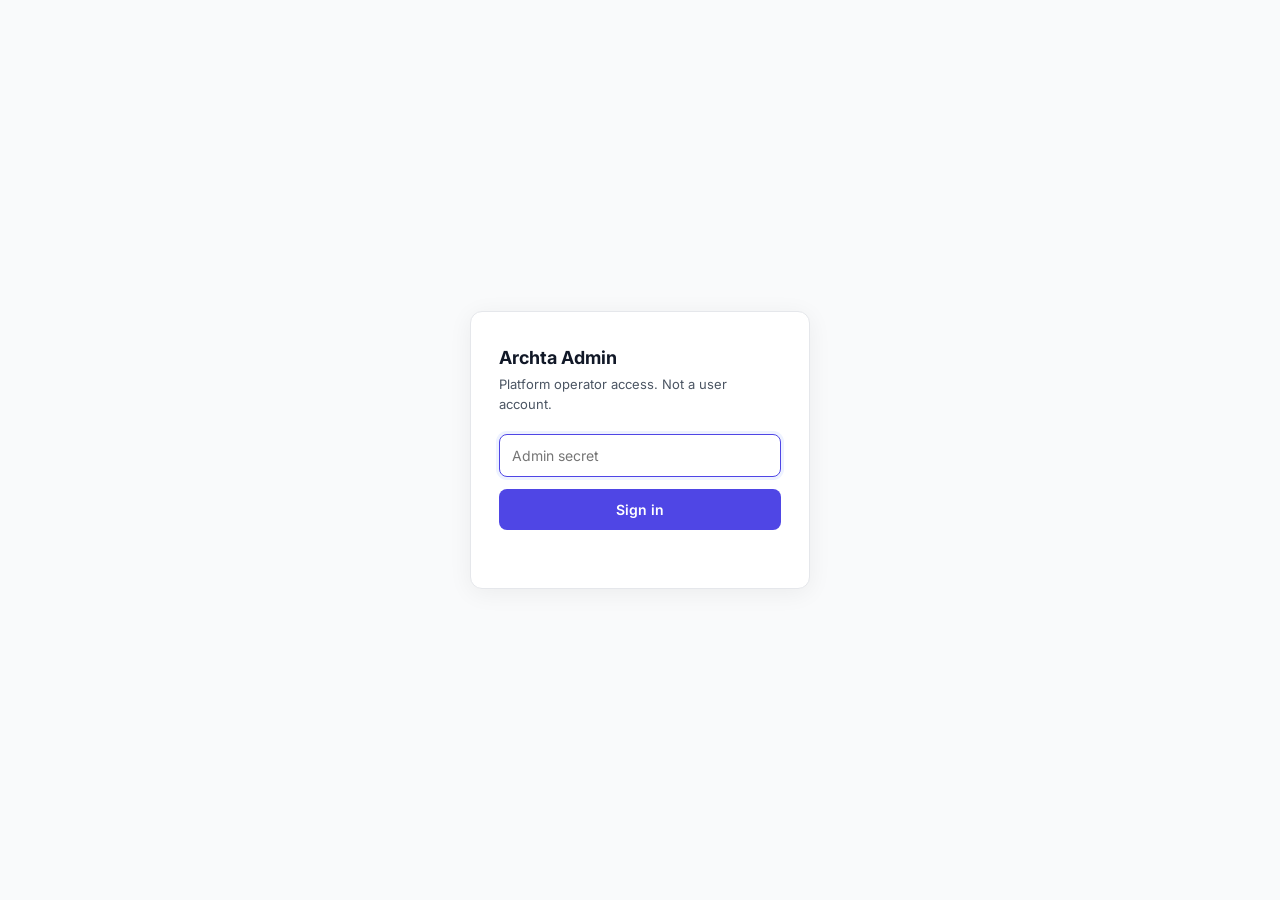
==== admin.html @ 68f450b1 "admin.html moved to frontend, vercel.json rewrite, community report UI" ====
<!DOCTYPE html>
<html lang="en">
<head>
<meta charset="UTF-8">
<meta name="viewport" content="width=device-width, initial-scale=1.0">
<meta name="robots" content="noindex, nofollow">
<title>Archta — Admin</title>
<link rel="preconnect" href="https://fonts.googleapis.com">
<link rel="preconnect" href="https://fonts.gstatic.com" crossorigin>
<link href="https://fonts.googleapis.com/css2?family=Inter:wght@400;500;600;700&family=IBM+Plex+Mono:wght@400;500;600&display=swap" rel="stylesheet">
<!--
  ADMIN DASHBOARD — completely standalone.

  Deliberately shares nothing with the operator app (realestate.css/js) or
  the buyer portal (portal.html/js): its own markup, its own inline styles
  below, its own admin.js. This page has visibility across every workspace
  on the platform at once — reusing a component library built around "one
  authenticated org" would be the wrong abstraction, and a bug in shared CSS
  here would be a bug that touches the one screen with the widest blast
  radius in the whole product.

  Auth is a single shared secret (ADMIN_SECRET), not a user session: there is
  no login-as-a-person here, only "does the caller know the operator
  secret". admin.js stores it in sessionStorage (not localStorage — it should
  not outlive the tab) and sends it as `Authorization: Bearer <secret>` on
  every request to /api/admin/*.
-->
<style>
  * { box-sizing: border-box; }
  :root {
    --accent: #4F46E5;
    --accent-2: #4338CA;
    --accent-soft: #EEF2FF;
    --bg: #FFFFFF;
    --panel: #F9FAFB;
    --panel-2: #F3F4F6;
    --line: #E5E7EB;
    --text: #111827;
    --text-dim: #4B5563;
    --text-faint: #9CA3AF;
    --danger: #DC2626;
    --danger-soft: #FEF2F2;
    --good: #059669;
    --good-soft: #ECFDF5;
    --warn: #D97706;
    --warn-soft: #FFFBEB;
    --sidebar-bg: #111827;
    --sidebar-line: rgba(255,255,255,0.08);
    --sidebar-text: rgba(255,255,255,0.6);
    --sans: 'Inter', -apple-system, BlinkMacSystemFont, 'Segoe UI', sans-serif;
    --mono: 'IBM Plex Mono', ui-monospace, monospace;
    --radius: 8px;
  }
  html, body { margin: 0; padding: 0; }
  body {
    font-family: var(--sans);
    background: var(--bg);
    color: var(--text);
    font-size: 14px;
    line-height: 1.5;
  }
  [hidden] { display: none !important; }
  button { font: inherit; cursor: pointer; }
  input { font: inherit; }
  a { color: var(--accent); }
  .mono { font-family: var(--mono); font-variant-numeric: tabular-nums; }

  /* ── Login ── */
  #login-screen {
    min-height: 100vh;
    display: grid;
    place-items: center;
    background: var(--panel);
  }
  .login-card {
    width: 100%;
    max-width: 340px;
    background: var(--bg);
    border: 1px solid var(--line);
    border-radius: 12px;
    padding: 32px 28px;
    box-shadow: 0 4px 24px rgba(0,0,0,0.06);
  }
  .login-card h1 { font-size: 18px; margin: 0 0 4px; }
  .login-card p { font-size: 13px; color: var(--text-dim); margin: 0 0 20px; }
  .login-card input {
    width: 100%;
    padding: 10px 12px;
    border: 1px solid var(--line);
    border-radius: var(--radius);
    font-size: 14px;
    margin-bottom: 12px;
  }
  .login-card input:focus { outline: none; border-color: var(--accent); box-shadow: 0 0 0 3px var(--accent-soft); }
  .login-card button {
    width: 100%;
    padding: 10px;
    background: var(--accent);
    color: #fff;
    border: none;
    border-radius: var(--radius);
    font-weight: 600;
    font-size: 14px;
  }
  .login-card button:hover { background: var(--accent-2); }
  .login-error { color: var(--danger); font-size: 12.5px; margin-top: 10px; min-height: 16px; }

  /* ── Shell ── */
  #app-shell { display: grid; grid-template-columns: 210px 1fr; min-height: 100vh; }
  .sidebar { background: var(--sidebar-bg); color: var(--sidebar-text); padding: 18px 12px; }
  .sidebar-brand { color: #fff; font-weight: 700; font-size: 15px; padding: 6px 10px 18px; }
  .sidebar nav button {
    display: block; width: 100%; text-align: left; background: none; border: none;
    color: var(--sidebar-text); padding: 9px 10px; border-radius: 6px; font-size: 13.5px; margin-bottom: 2px;
  }
  .sidebar nav button:hover { background: rgba(255,255,255,0.06); color: #fff; }
  .sidebar nav button.is-active { background: var(--accent); color: #fff; font-weight: 600; }
  .main { padding: 28px 32px 60px; max-width: 1280px; }
  .page-title { font-size: 22px; font-weight: 700; margin: 0 0 20px; }

  /* ── Cards / KPIs ── */
  .kpi-grid { display: grid; grid-template-columns: repeat(3, 1fr); gap: 14px; margin-bottom: 24px; }
  .kpi { background: var(--panel); border: 1px solid var(--line); border-radius: var(--radius); padding: 16px 18px; }
  .kpi-label { font-size: 11px; text-transform: uppercase; letter-spacing: 0.06em; color: var(--text-faint); font-weight: 600; }
  .kpi-value { font-family: var(--mono); font-size: 22px; font-weight: 700; margin-top: 6px; }

  .card { background: var(--bg); border: 1px solid var(--line); border-radius: var(--radius); margin-bottom: 20px; overflow: hidden; }
  .card-head { padding: 12px 16px; border-bottom: 1px solid var(--line); display: flex; align-items: center; gap: 10px; background: var(--panel); }
  .card-head h2 { font-size: 14px; margin: 0; }
  .card-body { padding: 16px; }

  /* ── Table ── */
  .search-input {
    padding: 8px 12px; border: 1px solid var(--line); border-radius: 6px; font-size: 13px; width: 260px;
  }
  table.data { width: 100%; border-collapse: collapse; font-size: 13px; }
  table.data th {
    text-align: left; font-size: 10.5px; text-transform: uppercase; letter-spacing: 0.05em; color: var(--text-faint);
    padding: 8px 10px; border-bottom: 1px solid var(--line); white-space: nowrap;
  }
  table.data td { padding: 9px 10px; border-bottom: 1px solid var(--line); vertical-align: middle; }
  table.data tr:hover { background: var(--panel); }
  table.data tr.is-clickable { cursor: pointer; }
  .table-wrap { overflow-x: auto; }
  .detail-row td { background: var(--panel); padding: 14px 18px; }
  .detail-grid { display: grid; grid-template-columns: repeat(3, 1fr); gap: 10px 20px; font-size: 12.5px; }
  .detail-grid .k { color: var(--text-faint); font-size: 10.5px; text-transform: uppercase; letter-spacing: 0.04em; }
  .detail-grid .v { margin-top: 2px; }

  .badge { display: inline-flex; align-items: center; padding: 2px 8px; border-radius: 20px; font-size: 10.5px; font-weight: 600; text-transform: uppercase; letter-spacing: 0.03em; }
  .badge.good { background: var(--good-soft); color: var(--good); }
  .badge.off { background: var(--panel-2); color: var(--text-faint); }
  .badge.bad { background: var(--danger-soft); color: var(--danger); }
  .badge.warn { background: var(--warn-soft); color: var(--warn); }

  .btn { border: 1px solid var(--line); background: var(--bg); padding: 6px 11px; border-radius: 6px; font-size: 12.5px; font-weight: 500; color: var(--text); }
  .btn:hover { background: var(--panel); }
  .btn.primary { background: var(--accent); border-color: var(--accent); color: #fff; }
  .btn.primary:hover { background: var(--accent-2); }
  .btn.danger { border-color: var(--danger); color: var(--danger); }
  .btn.danger:hover { background: var(--danger-soft); }
  .btn.sm { padding: 4px 9px; font-size: 11.5px; }
  .btn + .btn { margin-left: 6px; }

  .filter-row { display: flex; gap: 8px; margin-bottom: 14px; flex-wrap: wrap; align-items: center; }
  select.filter { padding: 7px 10px; border: 1px solid var(--line); border-radius: 6px; font-size: 12.5px; }

  .empty { text-align: center; padding: 30px; color: var(--text-faint); font-size: 13px; }
  .muted { color: var(--text-faint); font-size: 12px; }

  /* ── Modal ── */
  .scrim { position: fixed; inset: 0; background: rgba(17,24,39,0.5); display: grid; place-items: center; z-index: 100; padding: 20px; }
  .modal { background: #fff; border-radius: 10px; width: 100%; max-width: 420px; box-shadow: 0 20px 60px rgba(0,0,0,0.25); }
  .modal-head { padding: 16px 18px; border-bottom: 1px solid var(--line); font-weight: 700; font-size: 15px; }
  .modal-body { padding: 18px; font-size: 13.5px; line-height: 1.6; }
  .modal-foot { padding: 12px 18px; border-top: 1px solid var(--line); display: flex; justify-content: flex-end; gap: 8px; }
  .password-box {
    font-family: var(--mono); background: var(--panel); border: 1px solid var(--line); border-radius: 6px;
    padding: 10px 12px; font-size: 15px; display: flex; justify-content: space-between; align-items: center; gap: 10px; margin-top: 10px;
  }

  .toast-host { position: fixed; bottom: 18px; right: 18px; z-index: 200; display: flex; flex-direction: column; gap: 8px; }
  .toast { background: var(--text); color: #fff; padding: 10px 14px; border-radius: 8px; font-size: 13px; box-shadow: 0 4px 12px rgba(0,0,0,0.2); }
  .toast.ok { background: var(--good); }
  .toast.err { background: var(--danger); }
</style>
</head>
<body>

<div id="login-screen">
  <form class="login-card" id="login-form" novalidate>
    <h1>Archta Admin</h1>
    <p>Platform operator access. Not a user account.</p>
    <input type="password" id="login-secret" placeholder="Admin secret" autocomplete="off" autofocus>
    <button type="submit">Sign in</button>
    <div class="login-error" id="login-error"></div>
  </form>
</div>

<div id="app-shell" hidden>
  <aside class="sidebar">
    <div class="sidebar-brand">◆ ARCHTA ADMIN</div>
    <nav id="nav">
      <button data-section="overview" class="is-active">Overview</button>
      <button data-section="workspaces">Workspaces</button>
      <button data-section="users">Users</button>
      <button data-section="agents">Agents</button>
      <button data-section="notifications">Notifications</button>
      <button data-section="health">Health</button>
    </nav>
  </aside>
  <main class="main" id="view"></main>
</div>

<div class="toast-host" id="toasts"></div>
<div id="overlay"></div>

<script src="./admin.js"></script>
</body>
</html>
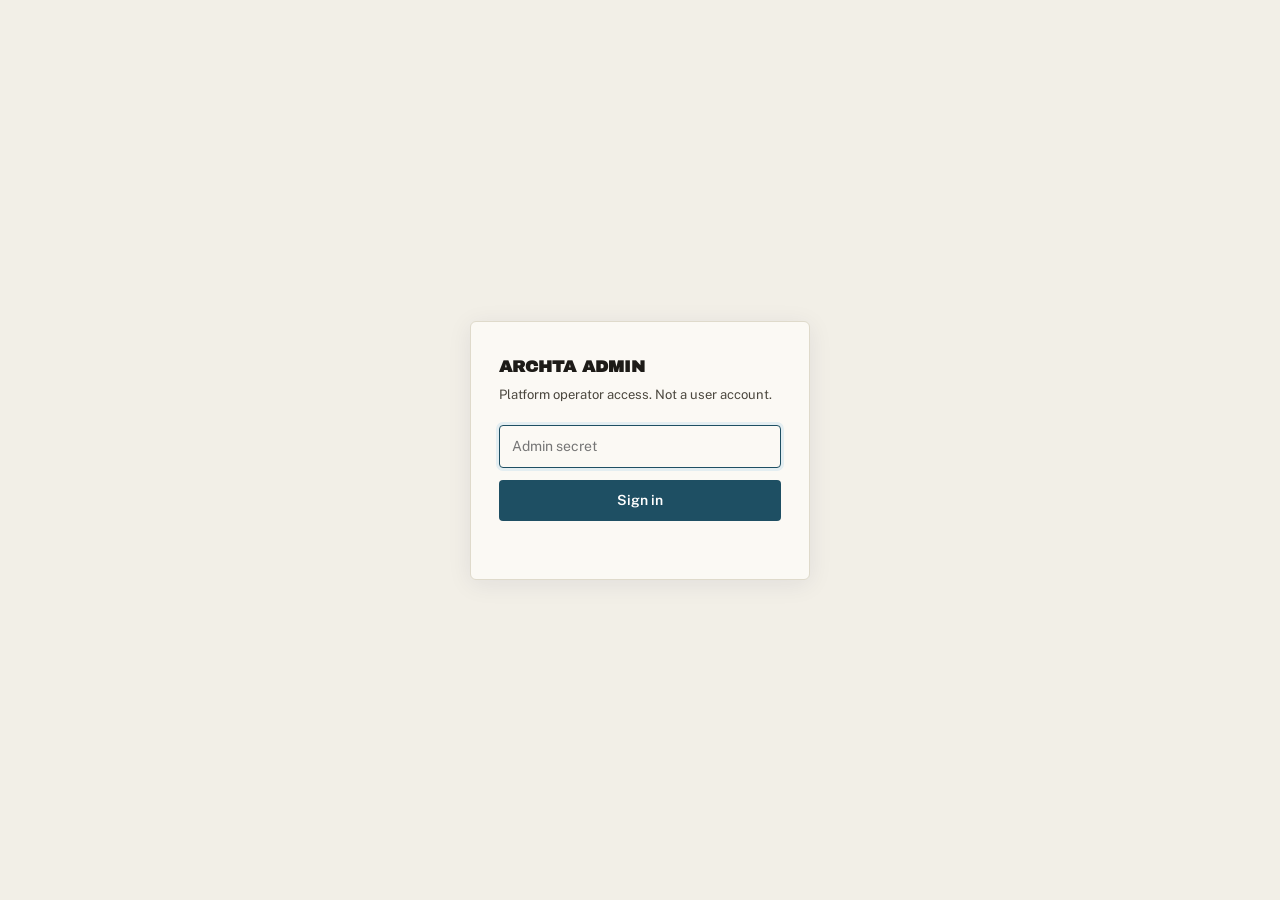
==== commit 60f55eb4: "admin dashboard restyled, notifications fixed" ====
--- a/admin.html
+++ b/admin.html
@@ -7,7 +7,7 @@
 <title>Archta — Admin</title>
 <link rel="preconnect" href="https://fonts.googleapis.com">
 <link rel="preconnect" href="https://fonts.gstatic.com" crossorigin>
-<link href="https://fonts.googleapis.com/css2?family=Inter:wght@400;500;600;700&family=IBM+Plex+Mono:wght@400;500;600&display=swap" rel="stylesheet">
+<link href="https://fonts.googleapis.com/css2?family=Public+Sans:wght@400;500;600;700&family=Archivo+Black&family=IBM+Plex+Mono:wght@400;500;600&display=swap" rel="stylesheet">
 <!--
   ADMIN DASHBOARD — completely standalone.
 
@@ -18,6 +18,12 @@
   authenticated org" would be the wrong abstraction, and a bug in shared CSS
   here would be a bug that touches the one screen with the widest blast
   radius in the whole product.
+
+  The TOKENS below are a second, independent copy of the operator app's own
+  "Site Register" palette (frontend/realestate.css) — same values, so this
+  page reads as the same product, but copied rather than linked, for the
+  isolation reasoning above. When that palette changes, this file needs the
+  same update by hand; nothing enforces the two staying in sync.
 
   Auth is a single shared secret (ADMIN_SECRET), not a user session: there is
   no login-as-a-person here, only "does the caller know the operator
@@ -28,28 +34,31 @@
 <style>
   * { box-sizing: border-box; }
   :root {
-    --accent: #4F46E5;
-    --accent-2: #4338CA;
-    --accent-soft: #EEF2FF;
-    --bg: #FFFFFF;
-    --panel: #F9FAFB;
-    --panel-2: #F3F4F6;
-    --line: #E5E7EB;
-    --text: #111827;
-    --text-dim: #4B5563;
-    --text-faint: #9CA3AF;
-    --danger: #DC2626;
-    --danger-soft: #FEF2F2;
-    --good: #059669;
-    --good-soft: #ECFDF5;
-    --warn: #D97706;
-    --warn-soft: #FFFBEB;
-    --sidebar-bg: #111827;
+    --accent: #1E4F63;
+    --accent-2: #163B4B;
+    --accent-soft: #E4EEF1;
+    --bg: #FBF9F4;
+    --panel: #F2EFE7;
+    --panel-2: #E9E4D8;
+    --line: #DFDACB;
+    --line-strong: #CBC4B0;
+    --text: #1D1B17;
+    --text-dim: #4A463D;
+    --text-faint: #8B8577;
+    --danger: #B23A24;
+    --danger-soft: #F7E9E4;
+    --good: #2F6B45;
+    --good-soft: #E7F1E5;
+    --warn: #96631C;
+    --warn-soft: #F5EDD9;
+    --gold: #C9A45C;
+    --sidebar-bg: #163B4B;
     --sidebar-line: rgba(255,255,255,0.08);
     --sidebar-text: rgba(255,255,255,0.6);
-    --sans: 'Inter', -apple-system, BlinkMacSystemFont, 'Segoe UI', sans-serif;
+    --display: 'Archivo Black', 'Arial Black', sans-serif;
+    --sans: 'Public Sans', -apple-system, BlinkMacSystemFont, 'Segoe UI', sans-serif;
     --mono: 'IBM Plex Mono', ui-monospace, monospace;
-    --radius: 8px;
+    --radius: 4px;
   }
   html, body { margin: 0; padding: 0; }
   body {
@@ -77,19 +86,21 @@
     max-width: 340px;
     background: var(--bg);
     border: 1px solid var(--line);
-    border-radius: 12px;
+    border-radius: 6px;
     padding: 32px 28px;
-    box-shadow: 0 4px 24px rgba(0,0,0,0.06);
-  }
-  .login-card h1 { font-size: 18px; margin: 0 0 4px; }
+    box-shadow: 0 4px 24px rgba(30,27,75,0.08);
+  }
+  .login-card h1 { font-family: var(--display); text-transform: uppercase; font-size: 17px; font-weight: 900; margin: 0 0 6px; }
   .login-card p { font-size: 13px; color: var(--text-dim); margin: 0 0 20px; }
   .login-card input {
     width: 100%;
     padding: 10px 12px;
-    border: 1px solid var(--line);
+    border: 1.5px solid var(--line-strong);
     border-radius: var(--radius);
     font-size: 14px;
     margin-bottom: 12px;
+    background: var(--bg);
+    color: var(--text);
   }
   .login-card input:focus { outline: none; border-color: var(--accent); box-shadow: 0 0 0 3px var(--accent-soft); }
   .login-card button {
@@ -108,15 +119,26 @@
   /* ── Shell ── */
   #app-shell { display: grid; grid-template-columns: 210px 1fr; min-height: 100vh; }
   .sidebar { background: var(--sidebar-bg); color: var(--sidebar-text); padding: 18px 12px; }
-  .sidebar-brand { color: #fff; font-weight: 700; font-size: 15px; padding: 6px 10px 18px; }
+  .sidebar-brand {
+    display: flex; align-items: center; gap: 9px;
+    color: #fff; font-family: var(--mono); text-transform: uppercase; font-weight: 600;
+    font-size: 12px; letter-spacing: 0.12em; padding: 6px 10px 18px;
+  }
+  .sidebar-brand::before {
+    content: '◆';
+    width: 20px; height: 20px; flex-shrink: 0;
+    display: grid; place-items: center;
+    background: var(--accent); border-radius: 5px;
+    color: var(--gold); font-size: 10px;
+  }
   .sidebar nav button {
     display: block; width: 100%; text-align: left; background: none; border: none;
-    color: var(--sidebar-text); padding: 9px 10px; border-radius: 6px; font-size: 13.5px; margin-bottom: 2px;
+    color: var(--sidebar-text); padding: 9px 10px; border-radius: var(--radius); font-size: 13.5px; margin-bottom: 2px;
   }
   .sidebar nav button:hover { background: rgba(255,255,255,0.06); color: #fff; }
   .sidebar nav button.is-active { background: var(--accent); color: #fff; font-weight: 600; }
   .main { padding: 28px 32px 60px; max-width: 1280px; }
-  .page-title { font-size: 22px; font-weight: 700; margin: 0 0 20px; }
+  .page-title { font-family: var(--display); text-transform: uppercase; font-size: 19px; font-weight: 900; margin: 0 0 20px; }
 
   /* ── Cards / KPIs ── */
   .kpi-grid { display: grid; grid-template-columns: repeat(3, 1fr); gap: 14px; margin-bottom: 24px; }
@@ -126,34 +148,38 @@
 
   .card { background: var(--bg); border: 1px solid var(--line); border-radius: var(--radius); margin-bottom: 20px; overflow: hidden; }
   .card-head { padding: 12px 16px; border-bottom: 1px solid var(--line); display: flex; align-items: center; gap: 10px; background: var(--panel); }
-  .card-head h2 { font-size: 14px; margin: 0; }
+  .card-head h2 { font-size: 14px; margin: 0; font-weight: 600; }
   .card-body { padding: 16px; }
 
   /* ── Table ── */
   .search-input {
-    padding: 8px 12px; border: 1px solid var(--line); border-radius: 6px; font-size: 13px; width: 260px;
-  }
+    padding: 8px 12px; border: 1.5px solid var(--line-strong); border-radius: var(--radius); font-size: 13px; width: 260px;
+    background: var(--bg); color: var(--text);
+  }
+  .search-input:focus { outline: none; border-color: var(--accent); box-shadow: 0 0 0 3px var(--accent-soft); }
   table.data { width: 100%; border-collapse: collapse; font-size: 13px; }
   table.data th {
     text-align: left; font-size: 10.5px; text-transform: uppercase; letter-spacing: 0.05em; color: var(--text-faint);
-    padding: 8px 10px; border-bottom: 1px solid var(--line); white-space: nowrap;
+    padding: 8px 10px; border-bottom: 2px solid var(--line); white-space: nowrap; background: var(--panel);
   }
   table.data td { padding: 9px 10px; border-bottom: 1px solid var(--line); vertical-align: middle; }
-  table.data tr:hover { background: var(--panel); }
+  table.data tr:nth-child(even) td { background: var(--panel); }
+  table.data tr:hover td { background: var(--accent-soft); }
   table.data tr.is-clickable { cursor: pointer; }
   .table-wrap { overflow-x: auto; }
-  .detail-row td { background: var(--panel); padding: 14px 18px; }
+  .detail-row td { background: var(--panel) !important; padding: 14px 18px; }
   .detail-grid { display: grid; grid-template-columns: repeat(3, 1fr); gap: 10px 20px; font-size: 12.5px; }
   .detail-grid .k { color: var(--text-faint); font-size: 10.5px; text-transform: uppercase; letter-spacing: 0.04em; }
   .detail-grid .v { margin-top: 2px; }
 
-  .badge { display: inline-flex; align-items: center; padding: 2px 8px; border-radius: 20px; font-size: 10.5px; font-weight: 600; text-transform: uppercase; letter-spacing: 0.03em; }
-  .badge.good { background: var(--good-soft); color: var(--good); }
-  .badge.off { background: var(--panel-2); color: var(--text-faint); }
-  .badge.bad { background: var(--danger-soft); color: var(--danger); }
-  .badge.warn { background: var(--warn-soft); color: var(--warn); }
-
-  .btn { border: 1px solid var(--line); background: var(--bg); padding: 6px 11px; border-radius: 6px; font-size: 12.5px; font-weight: 500; color: var(--text); }
+  /* Square permit tags, matching the operator app's own badge shape. */
+  .badge { display: inline-flex; align-items: center; padding: 2px 8px; border-radius: 2px; font-size: 10.5px; font-weight: 600; text-transform: uppercase; letter-spacing: 0.03em; border: 1px solid transparent; }
+  .badge.good { background: var(--good-soft); color: var(--good); border-color: rgba(47,107,69,0.28); }
+  .badge.off { background: var(--panel-2); color: var(--text-faint); border-color: var(--line-strong); }
+  .badge.bad { background: var(--danger-soft); color: var(--danger); border-color: rgba(178,58,36,0.28); }
+  .badge.warn { background: var(--warn-soft); color: var(--warn); border-color: rgba(150,99,28,0.28); }
+
+  .btn { border: 1px solid var(--line-strong); background: var(--bg); padding: 6px 11px; border-radius: var(--radius); font-size: 12.5px; font-weight: 500; color: var(--text); }
   .btn:hover { background: var(--panel); }
   .btn.primary { background: var(--accent); border-color: var(--accent); color: #fff; }
   .btn.primary:hover { background: var(--accent-2); }
@@ -163,24 +189,24 @@
   .btn + .btn { margin-left: 6px; }
 
   .filter-row { display: flex; gap: 8px; margin-bottom: 14px; flex-wrap: wrap; align-items: center; }
-  select.filter { padding: 7px 10px; border: 1px solid var(--line); border-radius: 6px; font-size: 12.5px; }
+  select.filter { padding: 7px 10px; border: 1.5px solid var(--line-strong); border-radius: var(--radius); font-size: 12.5px; background: var(--bg); color: var(--text); }
 
   .empty { text-align: center; padding: 30px; color: var(--text-faint); font-size: 13px; }
   .muted { color: var(--text-faint); font-size: 12px; }
 
   /* ── Modal ── */
-  .scrim { position: fixed; inset: 0; background: rgba(17,24,39,0.5); display: grid; place-items: center; z-index: 100; padding: 20px; }
-  .modal { background: #fff; border-radius: 10px; width: 100%; max-width: 420px; box-shadow: 0 20px 60px rgba(0,0,0,0.25); }
-  .modal-head { padding: 16px 18px; border-bottom: 1px solid var(--line); font-weight: 700; font-size: 15px; }
+  .scrim { position: fixed; inset: 0; background: rgba(22,59,75,0.45); display: grid; place-items: center; z-index: 100; padding: 20px; }
+  .modal { background: var(--bg); border: 1px solid var(--line); border-radius: 6px; width: 100%; max-width: 420px; box-shadow: 0 20px 60px rgba(22,59,75,0.25); }
+  .modal-head { padding: 16px 18px; border-bottom: 1px solid var(--line); font-family: var(--display); text-transform: uppercase; font-weight: 900; font-size: 14px; }
   .modal-body { padding: 18px; font-size: 13.5px; line-height: 1.6; }
-  .modal-foot { padding: 12px 18px; border-top: 1px solid var(--line); display: flex; justify-content: flex-end; gap: 8px; }
+  .modal-foot { padding: 12px 18px; border-top: 1px solid var(--line); display: flex; justify-content: flex-end; gap: 8px; background: var(--panel); }
   .password-box {
-    font-family: var(--mono); background: var(--panel); border: 1px solid var(--line); border-radius: 6px;
+    font-family: var(--mono); background: var(--panel); border: 1px solid var(--line); border-radius: var(--radius);
     padding: 10px 12px; font-size: 15px; display: flex; justify-content: space-between; align-items: center; gap: 10px; margin-top: 10px;
   }
 
   .toast-host { position: fixed; bottom: 18px; right: 18px; z-index: 200; display: flex; flex-direction: column; gap: 8px; }
-  .toast { background: var(--text); color: #fff; padding: 10px 14px; border-radius: 8px; font-size: 13px; box-shadow: 0 4px 12px rgba(0,0,0,0.2); }
+  .toast { background: var(--accent); color: #fff; padding: 10px 14px; border-radius: var(--radius); font-size: 13px; box-shadow: 0 4px 12px rgba(0,0,0,0.2); }
   .toast.ok { background: var(--good); }
   .toast.err { background: var(--danger); }
 </style>
@@ -199,7 +225,7 @@
 
 <div id="app-shell" hidden>
   <aside class="sidebar">
-    <div class="sidebar-brand">◆ ARCHTA ADMIN</div>
+    <div class="sidebar-brand">ARCHTA ADMIN</div>
     <nav id="nav">
       <button data-section="overview" class="is-active">Overview</button>
       <button data-section="workspaces">Workspaces</button>
@@ -215,6 +241,13 @@
 <div class="toast-host" id="toasts"></div>
 <div id="overlay"></div>
 
+<!-- Sets window.__API_BASE__ — the one place the backend's real host is
+     hardcoded (config.js's own header). This page loads it too rather than
+     re-deriving the same answer a second, and differently, in admin.js:
+     the frontend and the API are two separate deployments (Vercel and
+     Render), so "same origin as this page" is only ever true in local dev,
+     never in production. -->
+<script src="./config.js"></script>
 <script src="./admin.js"></script>
 </body>
 </html>
